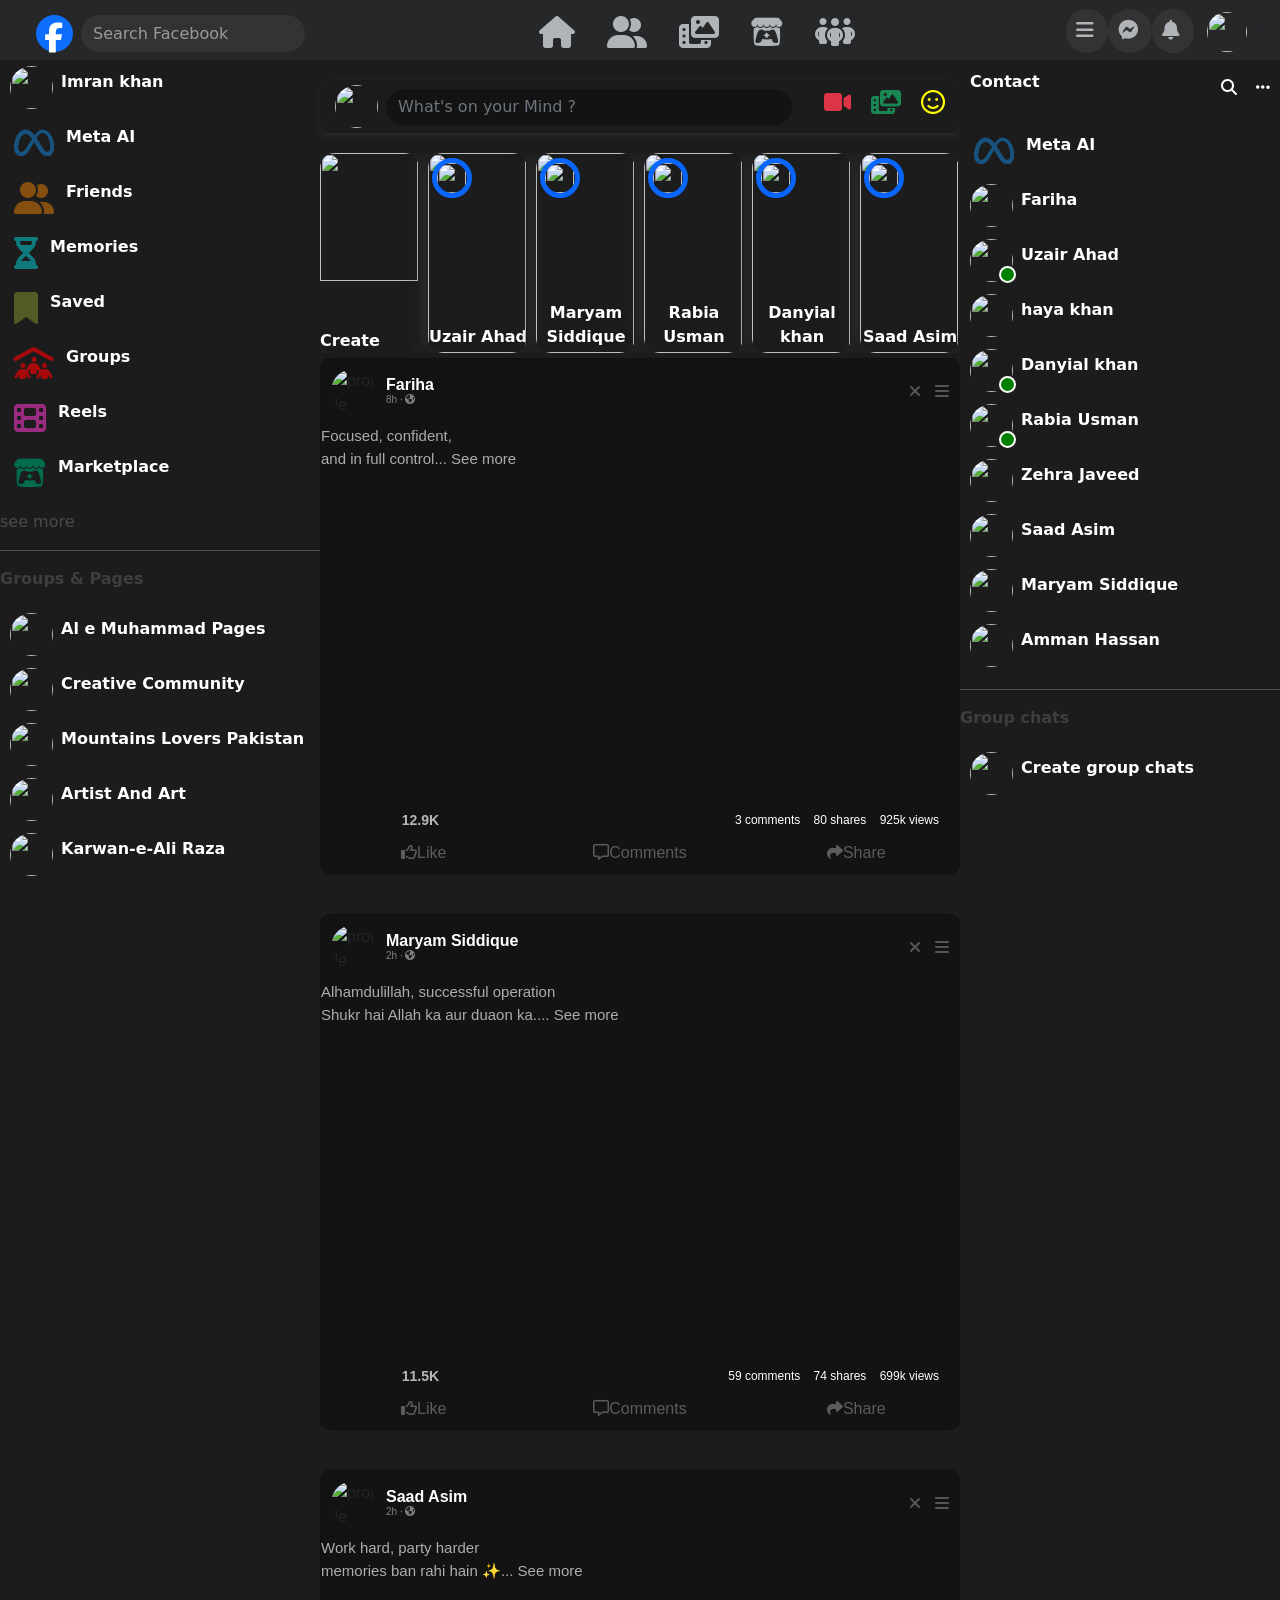
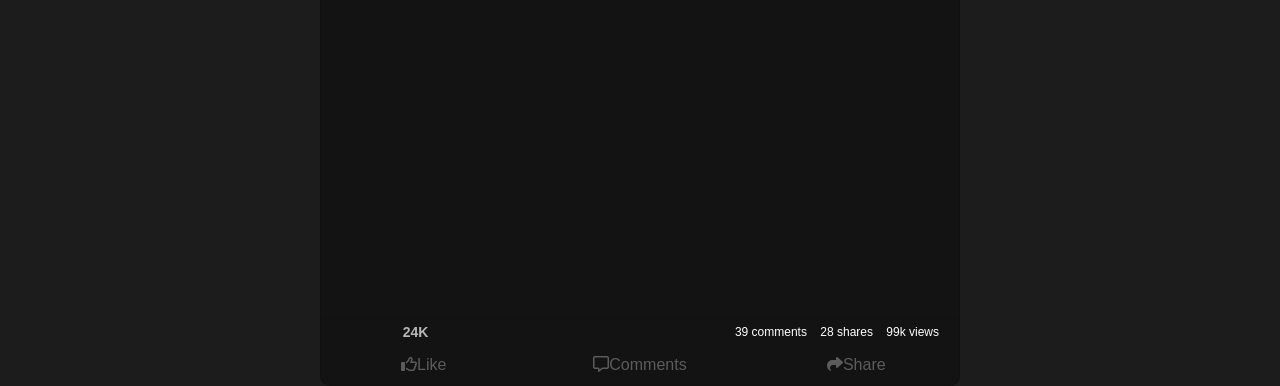
==== feed.html @ c8a4ea5d "Initial clean commit" ====
<!DOCTYPE html>
<html lang="en">

<head>
  <meta charset="UTF-8">
  <meta name="viewport" content="width=device-width, initial-scale=1.0">
  <title>Docum</title>

  <link href="https://cdn.jsdelivr.net/npm/bootstrap@5.3.8/dist/css/bootstrap.min.css" rel="stylesheet"
    integrity="sha384-sRIl4kxILFvY47J16cr9ZwB07vP4J8+LH7qKQnuqkuIAvNWLzeN8tE5YBujZqJLB" crossorigin="anonymous">



  <link rel="stylesheet" href="https://cdnjs.cloudflare.com/ajax/libs/font-awesome/6.4.0/css/all.min.css">
  <link rel="stylesheet" href="./style/feed.css">
</head>

<body>
  <!-- navbar  -->
  <div class="navbar d-flex justify-content-space">
    <div class="fblogo-search d-flex px-3 gap-2">
      <div class="logo bg-primary p-2 rounded-circle"> <i class="fa-brands fa-facebook-f"></i></div>
      <form class="d-flex" role="search">
        <input class="form-control me-2 rounded-5" type="search" placeholder="Search Facebook" aria-label="Search" />
      </form>
      <ul class="nav nav-pills search-icon">
        <li class="nav-item radius">
          <a class="nav-link custom-no-padding fa-md" href="#"><i class="fa-brands fa-sistrix fa-lg"></i></a>
        </li>

    </div>

    <div class="centersec">
      <ul class="nav nav-pills">
        <li class="nav-item-hover">
          <a class="nav-link" href="#"><i class="fa-solid fa-house fa-2x"></i></a>
        </li>
        <li class="nav-item-hover">
          <a class="nav-link" href="#"><i class="fa-solid fa-user-group fa-2x"></i></a>
        </li>
        <li class="nav-item-hover">
          <a class="nav-link" href="#"><i class="fa-solid fa-photo-film fa-2x"></i></a>
        </li>
        <li class="nav-item-hover">
          <a class="nav-link" href="#"><i class="fa-brands fa-itch-io fa-2x"></i></a>
        </li>
        <li class="nav-item-hover">
          <a class="nav-link" href="#"><i class="fa-solid fa-people-group fa-2x"></i></a>
        </li>
      </ul>
    </div>

    <div class="endsec">
      <ul class="nav nav-pills">
        <li class="nav-item radius">
          <a class="nav-link custom-no-padding" href="#"><i class="fa-solid fa-bars fa-lg me-1"></i></a>
        </li>
        <li class="nav-item">
          <a class="nav-link custom-no-padding" href="#"><i class="fa-brands fa-facebook-messenger fa-lg me-1"></i></a>
        </li>
        <li class="nav-item">
          <a class="nav-link custom-no-padding" href="#"><i class="fa-solid fa-bell fa-lg me-1"></i></a>
        </li>
        <!-- drop -->
        <div class="dropdown">
          <a class="btn dropdown-toggle d-flex align-items-center imran" href="#" role="button"
            data-bs-toggle="dropdown" aria-expanded="false">
            <img src="https://perseus-strategies.com/wp-content/uploads/Imran_Khan_Chairman_of_the_PTI_in_2023_img.jpg"
              alt="">
          </a>
          <ul class="dropdown-menu dropdown-menu-end">
            <div class="dp-img">
              <div class="d-flex gap-2 align-items-center">
                <img class="rounded-circle"
                  src="https://upload.wikimedia.org/wikipedia/commons/f/f1/Prime_Minister_Imran_Khan_Adresses_the_Forum_01.jpg"
                  alt="" height="50px" width="50px">
                <p class="p-text-dark">Imran khan</p>
              </div>
              <hr>
              <div class="d-grid gap-2 col-10 mx-auto">
                <button class="nav-button" type="button">see all profiles</button>
              </div>
            </div>
            <div class="d-flex gap-2 align-items-center">
              <i class="fa-solid fa-gear fs-2 px-1"></i>
              <p class="text-dark">Setting & Privacy</p>
            </div>
            <div class="d-flex gap-2 align-items-center">
              <i class="fa-solid fa-circle-question fs-2 px-1"></i>
              <p class="text-dark">Help & Support</p>
            </div>
            <div class="d-flex gap-2 align-items-center">
              <i class="fa-solid fa-moon fs-2 px-1"></i>
              <p class="text-dark">Display & Accessibility</p>
            </div>
            <a href="index.html" class="text-dark text-decoration-none">
              <div class="d-flex gap-2 align-items-center">
                <i class="fa-solid fa-arrow-right-from-bracket fs-2 px-1"></i></button>
                <p class="text-dark">Logout</p>
              </div>
            </a>
          </ul>
        </div>
      </ul>
    </div>
  </div>
  <!-- left sidebar -->
  <div class="col col-lg-3  leftSidebar">
    <div class="d-flex gap-2 align-items-center">
      <img src="https://upload.wikimedia.org/wikipedia/commons/f/f1/Prime_Minister_Imran_Khan_Adresses_the_Forum_01.jpg"
        alt="" height="50px" width="50px">
      <p>Imran khan</p>
    </div>
    <div class="d-flex gap-2 align-items-center">
      <i class="fa-brands fa-meta fs-2 px-1"></i>
      <p>Meta AI</p>
    </div>
    <div class="d-flex gap-2 align-items-center">
      <i class="fa-solid fa-user-group fs-2 px-1"></i>
      <p>Friends</p>
    </div>
    <div class="d-flex gap-2 align-items-center">
      <i class="fa-solid fa-hourglass-half fs-2 px-1"></i>
      <p>Memories</p>
    </div>
    <div class="d-flex gap-2 align-items-center">
      <i class="fa-solid fa-bookmark fs-2 px-1"></i>
      <p>Saved</p>
    </div>
    <div class="d-flex gap-2 align-items-center">
      <i class="fa-solid fa-people-roof fs-2 px-1"></i>
      <p>Groups</p>
    </div>
    <div class="d-flex gap-2 align-items-center">
      <i class="fa-solid fa-film fs-2 px-1"></i>
      <p>Reels</p>
    </div>
    <div class="d-flex gap-2 align-items-center">
      <i class="fa-brands fa-itch-io fs-2 px-1"></i>
      <p>Marketplace</p>
    </div>

    <!-- see more content -->

    <input type="checkbox" id="toggle">

    <div class="extra text-center">
      <div class="d-flex gap-2 align-items-center justify-content-start">
        <i class="fa-solid fa-chart-simple fs-2 px-1"></i>
        <p>Ads Manager</p>
      </div>
      <div class="d-flex gap-2 align-items-center justify-content-start">
        <i class="fa-solid fa-calendar fs-2 px-1"></i>
        <p>Events</p>
      </div>
      <div class="d-flex gap-2 align-items-center justify-content-start">
        <i class="fa-solid fa-gift fs-2 px-1"></i>
        <p>Birthdays</p>
      </div>
      <div class="d-flex gap-2 align-items-center justify-content-start">
        <i class="fa-solid fa-rainbow fs-2 px-1"></i>
        <p>Chats with Ai</p>
      </div>
    </div>
    <label for="toggle" class="btns"></label>



    <hr>

    <p class="groupchats-color"> <b> Groups & Pages</b></p>

    <div class="d-flex gap-2 align-items-center">
      <img src="https://encrypted-tbn0.gstatic.com/images?q=tbn:ANd9GcTqBesgNlFb9PwODDmZGygFiObnDlxezmCV-A&s">
      <p>Al e Muhammad Pages</p>
    </div>

    <div class="d-flex gap-2 align-items-center">
      <img src="https://encrypted-tbn0.gstatic.com/images?q=tbn:ANd9GcRROfGwvRD14f6PtXwY_ai--RITr-jutpg76w&s">
      <p>Creative Community</p>
    </div>

    <div class="d-flex gap-2 align-items-center">
      <img src="https://media.sproutsocial.com/uploads/2022/06/profile-picture.jpeg">
      <p>Mountains Lovers Pakistan</p>
    </div>

    <div class="d-flex gap-2 align-items-center">
      <img src="https://encrypted-tbn0.gstatic.com/images?q=tbn:ANd9GcT5lhakL02HVSxXNx0kKEYZ8kph2pDuCAcoBg&s">
      <p>Artist And Art</p>
    </div>

    <div class="d-flex gap-2 align-items-center">
      <img src="https://encrypted-tbn0.gstatic.com/images?q=tbn:ANd9GcQcvT4A--n5gsOwW_fpumlHjUUjy6fAF8aQiQ&s">
      <p>Karwan-e-Ali Raza </p>
    </div>

  </div>
  <!-- top header -->
  <div class="topHeader">
    <div class="d-flex align-items-center gap-2 img-modal"> <img
        src="https://upload.wikimedia.org/wikipedia/commons/f/f1/Prime_Minister_Imran_Khan_Adresses_the_Forum_01.jpg"
        alt="" height="50px" width="50px">
      <div> <button type="button" class="text-start btn btn-outline-secondary" data-bs-toggle="modal"
          data-bs-target="#staticBackdrop"> What's on your Mind ? </button> </div>
    </div>
    <div class="emoji d-flex"> <i class="fa-solid fa-video text-danger"></i>
      <i class="fa-solid fa-photo-film text-success"></i> <i class="fa-regular fa-face-smile"></i>
    </div>
  </div> 
  <!-- Modal -->
  <div class="modal fade" id="staticBackdrop" data-bs-backdrop="static" data-bs-keyboard="false" tabindex="-1"
    aria-labelledby="staticBackdropLabel" aria-hidden="true">
    <div class=" modal-dialog modal-dialog-centered">
      <div class="modal-content">
        <div class="modal-header justify-content-center">
          <h1 class="modal-title fs-5 w-100 text-center" id="staticBackdropLabel">Create Post</h1>
          <button type="button" class="btn-close" data-bs-dismiss="modal" aria-label="Close"></button>
        </div>
        <div class="modal-body">
          <div class="d-flex gap-2 align-items-center">
            <img
              src="https://upload.wikimedia.org/wikipedia/commons/f/f1/Prime_Minister_Imran_Khan_Adresses_the_Forum_01.jpg"
              alt="" height="50px" width="50px" class="rounded-circle">
            <p>Imran khan</p>
          </div>
          <input type="text" class="modal-input" placeholder="What's on your Mind, Imran">
        </div>
        <div class="modal-footer">
          <button type="button" class="btn btn-secondary" data-bs-dismiss="modal">Discard</button>
          <button type="button" class="btn btn-primary">Post</button>
        </div>
      </div>
    </div>
  </div>
   <!-- stories -->
  <div class="stories-section d-flex gap-2">
    <div class="stories-cards"> <img
        src="https://perseus-strategies.com/wp-content/uploads/Imran_Khan_Chairman_of_the_PTI_in_2023_img.jpg">
      <div class="round-box bg-primary"> <i class="fa-solid fa-plus fs-5 text-white "></i> </div>
      <p class="mt-3"><b>Create Story</b></p>
    </div>
    <div class="stories-cards-friends"> <img
        src="https://d1csarkz8obe9u.cloudfront.net/posterpreviews/ramadan%2C-ramadan-mubarak-design-template-7860d2c92e8c2a7d99bea48b4a5fda92_screen.jpg?ts=1648630992"
        alt="">
      <div class="d-flex gap-2 align-items-center storyimg"> <img
          src="https://encrypted-tbn0.gstatic.com/images?q=tbn:ANd9GcTZNVcG69Y_GPypDQ1mium3vHMA-yTKAuPmqA&s"> </div>
      <p class="pb-1"><b>Uzair Ahad</b></p>
    </div>
    <div class="stories-cards-friends"> <img
        src="https://i.pinimg.com/474x/23/04/39/230439d77ab782302b89d07725bc9863.jpg" alt="">
      <div class="d-flex gap-2 align-items-center storyimg"> <img
          src="https://encrypted-tbn0.gstatic.com/images?q=tbn:ANd9GcSxw-t0Kt8i76lib1ROvMqwrMxuG1gK4yO5bw&s"> </div>
      <p class="pb-1"><b>Maryam Siddique</b></p>
    </div>
    <div class="stories-cards-friends"> <img
        src="https://encrypted-tbn0.gstatic.com/images?q=tbn:ANd9GcTYekvMYM3FN3hiyFXUi-cp_7HgleR_Mc8BCQ&s" alt="">
      <div class="d-flex gap-2 align-items-center storyimg"> <img
          src="https://encrypted-tbn0.gstatic.com/images?q=tbn:ANd9GcQ3QGAeOczGbsq-xIaQDkCVdqaEaFtxI5owYA&s"> </div>
      <p class="pb-1"><b>Rabia Usman </b></p>
    </div>
    <div class="stories-cards-friends"> <img
        src="https://encrypted-tbn0.gstatic.com/images?q=tbn:ANd9GcR8Dz3VIOOk5CW0HCuDczpYUaaKdgdyXStX5A&s" alt="">
      <div class="d-flex gap-2 align-items-center storyimg"> <img
          src="https://i.pinimg.com/736x/fa/2b/e8/fa2be80c90887e211d611d6a1471c90a.jpg"> </div>
      <p class="pb-1"><b>Danyial khan</b></p>
    </div>
    <div class="stories-cards-friends"> <img
        src="https://encrypted-tbn0.gstatic.com/images?q=tbn:ANd9GcRNLD59UkC7vFxxnFmQxbl2fTKSp-18wXwJGg&s" alt="">
      <div class="d-flex gap-2 align-items-center storyimg"> <img
          src="https://encrypted-tbn0.gstatic.com/images?q=tbn:ANd9GcQzpOEa76tAAQQ_jrCV4kTnjTv43XQ3lS3tAA&s"> </div>
      <p class="pb-1"><b>Saad Asim</b></p>
    </div>
  </div>
  <!-- feed -->
  <div class="card-walid">
    <div class="card">
      <div class="card-header">
        <img class="profile-pic"
          src="https://encrypted-tbn0.gstatic.com/images?q=tbn:ANd9GcSNhXNMdQ2dCArz_vn3xRozdFRUmzr-C6CQPA&s"
          alt="profile">
        <div class="user-info">
          <p class="username">Fariha</p>
          <span class="time-ago">8h · <i class="fa-solid fa-earth-americas"></i></span>
        </div>
        <div class="actions">
          <i class="fa-solid fa-xmark"></i>
          <i class="fa-solid fa-bars"></i>
        </div>
      </div>
      <div class="card-body">
        <p class="headline">Focused, confident,</p>
        <p class="subtext">and in full control... See more</p>
        <video src="./videos $ pics/1.mp4" autoplay muted loop></video>
      </div>
      <div class="card-footer">
        <div class="bottom-text">
          <div class="reaction-box">
            <span class="icon like"></span>
            <span class="icon love"></span>
            <span class="count">&nbsp12.9K</span>
            <div class="like-view">
              <p>3 comments &nbsp&nbsp 80 shares &nbsp&nbsp 925k views </p>
            </div>
          </div>
          <div class="like-share-comment">
            <button class="comments"><i class="fa-regular fa-thumbs-up"></i>Like</button>
            <button class="comments"><i class="fa-regular fa-message"></i>Comments</button>
            <button class="comments"><i class="fa-solid fa-share"></i>Share</button>

          </div>
        </div>

      </div>
    </div>

    <div class="card">
      <div class="card-header">
        <img class="profile-pic"
          src="https://encrypted-tbn0.gstatic.com/images?q=tbn:ANd9GcSxw-t0Kt8i76lib1ROvMqwrMxuG1gK4yO5bw&s"
          alt="profile">
        <div class="user-info">
          <p class="username">Maryam Siddique</p>
          <span class="time-ago">2h · <i class="fa-solid fa-earth-americas"></i></span>
        </div>
        <div class="actions">
          <i class="fa-solid fa-xmark"></i>
          <i class="fa-solid fa-bars"></i>
        </div>
      </div>
      <div class="card-body">
        <p class="headline">Alhamdulillah, successful operation</p>
        <p class="subtext">Shukr hai Allah ka aur duaon ka.... See more</p>
        <video src="./videos $ pics/2.mp4" autoplay muted loop></video>
      </div>
      <div class="card-footer">
        <div class="bottom-text">
          <div class="reaction-box">
            <span class="icon like"></span>
            <span class="icon love"></span>
            <span class="count">&nbsp11.5K</span>
            <div class="like-view">
              <p>59 comments &nbsp&nbsp 74 shares &nbsp&nbsp 699k views </p>
            </div>
          </div>
          <div class="like-share-comment">
            <button class="comments"><i class="fa-regular fa-thumbs-up"></i>Like</button>
            <button class="comments"><i class="fa-regular fa-message"></i>Comments</button>
            <button class="comments"><i class="fa-solid fa-share"></i>Share</button>

          </div>
        </div>

      </div>
    </div>

      <div class="card">
      <div class="card-header">
        <img class="profile-pic"
          src="https://encrypted-tbn0.gstatic.com/images?q=tbn:ANd9GcQzpOEa76tAAQQ_jrCV4kTnjTv43XQ3lS3tAA&s"
          alt="profile">
        <div class="user-info">
          <p class="username">Saad Asim</p>
          <span class="time-ago">2h · <i class="fa-solid fa-earth-americas"></i></span>
        </div>
        <div class="actions">
          <i class="fa-solid fa-xmark"></i>
          <i class="fa-solid fa-bars"></i>
        </div>
      </div>
      <div class="card-body">
        <p class="headline">Work hard, party harder</p>
        <p class="subtext">memories ban rahi hain ✨... See more</p>
        <video src="./videos $ pics/5.mp4" autoplay muted loop></video>
      </div>
      <div class="card-footer">
        <div class="bottom-text">
          <div class="reaction-box">
            <span class="icon like"></span>
            <span class="icon love"></span>
            <span class="count">&nbsp24K</span>
            <div class="like-view">
              <p>39 comments &nbsp&nbsp 28 shares &nbsp&nbsp 99k views </p>
            </div>
          </div>
          <div class="like-share-comment">
            <button class="comments"><i class="fa-regular fa-thumbs-up"></i>Like</button>
            <button class="comments"><i class="fa-regular fa-message"></i>Comments</button>
            <button class="comments"><i class="fa-solid fa-share"></i>Share</button>

          </div>
        </div>

      </div>
    </div>
  </div>
   <!-- chats -->
  <div class="col col-lg-3 chats">

    <div class="mb-2">
      <div class="d-flex justify-content-between align-items-center">
        <p>Contact</p>
        <div class="icons">
          <i class="fa-solid fa-magnifying-glass searchIcon"></i>
          <i class="fa-solid fa-ellipsis"></i>
        </div>
      </div>
    </div>
    <div class="d-flex gap-2 align-items-center">
      <i class="fa-brands fa-meta fs-2 px-1"></i>
      <p>Meta AI</p>
    </div>
    <div class="d-flex gap-2 align-items-center">
      <img src="https://encrypted-tbn0.gstatic.com/images?q=tbn:ANd9GcSNhXNMdQ2dCArz_vn3xRozdFRUmzr-C6CQPA&s">
      <p>Fariha</p>
    </div>
    <div class="d-flex gap-2 align-items-center online">
      <span class="status-dot"></span>

      <img src="https://encrypted-tbn0.gstatic.com/images?q=tbn:ANd9GcTZNVcG69Y_GPypDQ1mium3vHMA-yTKAuPmqA&s">
      <p>Uzair Ahad</p>
    </div>
    <div class="d-flex gap-2 align-items-center">
      <img src="https://encrypted-tbn0.gstatic.com/images?q=tbn:ANd9GcQ3JZqCRBEiJ3ABdp6Vbwgeyl2cLdu37CR1Uw&s">
      <p>haya khan</p>
    </div>
    <div class="d-flex gap-2 align-items-center online">
      <span class="status-dot"></span>

      <img src="https://i.pinimg.com/736x/fa/2b/e8/fa2be80c90887e211d611d6a1471c90a.jpg">
      <p>Danyial khan</p>
    </div>
    <div class="d-flex gap-2 align-items-center online">
      <img src="https://encrypted-tbn0.gstatic.com/images?q=tbn:ANd9GcQ3QGAeOczGbsq-xIaQDkCVdqaEaFtxI5owYA&s">
      <span class="status-dot"></span>
      <p>Rabia Usman </p>
    </div>
    <div class="d-flex gap-2 align-items-center">
      <img src="https://encrypted-tbn0.gstatic.com/images?q=tbn:ANd9GcSit-UVHtcaWRMSL-B_laz9GiLqvxO4xRy0LA&s">
      <p>Zehra Javeed</p>
    </div>
    <div class="d-flex gap-2 align-items-center">
      <img src="https://encrypted-tbn0.gstatic.com/images?q=tbn:ANd9GcQzpOEa76tAAQQ_jrCV4kTnjTv43XQ3lS3tAA&s">
      <p>Saad Asim</p>
    </div>
    <div class="d-flex gap-2 align-items-center">
      <img src="https://encrypted-tbn0.gstatic.com/images?q=tbn:ANd9GcSxw-t0Kt8i76lib1ROvMqwrMxuG1gK4yO5bw&s">
      <p>Maryam Siddique</p>
    </div>
    <div class="d-flex gap-2 align-items-center">
      <img src="https://encrypted-tbn0.gstatic.com/images?q=tbn:ANd9GcTnTfXF-ZSaClNVkr52EE76DulRPXOv9xFucw&s">
      <p>Amman Hassan</p>
    </div>

    <hr>

    <p class="groupchats-color"> <b>Group chats</b></p>


    <div class="d-flex gap-2 align-items-center online ml-0">

      <img
        src="https://images.vexels.com/media/users/3/223322/isolated/preview/5a5a1248ae05274bd4c8bd32f574f4fd-plus-icon-symbol.png">
      <p>Create group chats</p>
    </div>

  </div>


  <script src="https://cdn.jsdelivr.net/npm/bootstrap@5.3.8/dist/js/bootstrap.bundle.min.js"
    integrity="sha384-FKyoEForCGlyvwx9Hj09JcYn3nv7wiPVlz7YYwJrWVcXK/BmnVDxM+D2scQbITxI"
    crossorigin="anonymous"></script>
</body>

</html>
---- style/feed.css ----
* {
    padding: 0;
    margin: 0;
    box-sizing: border-box;
}

body {
    background-color: #1c1c1d;
    width: 100%;
    height: 100%;
}

.dropdown-menu.dropdown-menu-end {
    height: 335px;
    width: 400px;
    background-color: #5c5d5f;
    cursor: pointer;
}

.p-text-dark {
    height: 100%;
    display: flex;
    align-items: center;
    margin-bottom: 4px;
}

.dp-img {
    margin: 10px;
    padding: 10px;
    background-color: #5c5d5f;
    border-radius: 10px;
    box-shadow: black 2px 2px 10px;
}

.nav-button {
    color: black;
    background-color: #4d5052;
    border: none;
    border-radius: 13px;
    padding: 3px;
}

.nav-button:hover {
    background-color: #232323;
    color: rgba(255, 255, 255, 0.532);
}

.nav-link i {
    color: #b0b3b8;
}

.nav-item-hover:hover {
    background-color: #4b4d4d97;
    border-radius: 10px;
}

.navbar.d-flex.justify-content-space {
    height: 60px;
    background: black;
    color: white;
    display: flex;
    align-items: center;
    padding-left: 20px;
    position: fixed;
    top: 0;
    left: 0;
    right: 0;
    z-index: 1000;
}

.row {
    background-color: #1c1c1d !important;
    padding: 0;
    margin: 0;
}

.container-fluid.text-center.mt-5 {
    margin-top: 65px !important;
}

.fblogo-search i {
    color: white;
    font-size: 30px;
}

.form-control.me-2.rounded-5 {
    background-color: #333334;
    border: none;
}

.form-control.me-2.rounded-5::placeholder {
    color: white;
    opacity: 0.5;
}

.logo.bg-primary.p-2.rounded-circle {
    width: 37px;
    height: 37px;
}

.navbar.d-flex.justify-content-space {
    background-color: #252728;
}

.custom-no-padding {
    padding: 10px 10px;
    background-color: #333334;
    border-radius: 50px !important;
}

.imran {
    padding-top: 2px !important;
}

.nav.nav-pills.search-icon {
    display: none;
}

.dropdown-toggle img {
    width: 40px;
    height: 40px;
    border-radius: 50%;
    object-fit: cover;
    margin-right: 8px;
}


.dropdown-menu a {
    font-size: 16px;
}

/* feed  */
.leftSidebar {
    height: 90.5vh;
    overflow: auto;
    background-color: #1c1c1d;
}

.leftSidebar>div,
.chats>div {
    padding: 5px 10px;
    border-radius: 2px;
    cursor: pointer;
}

.leftSidebar>div p,
.chats>div p {
    font-weight: bold;
    margin-top: 5px;
}

.leftSidebar>div:hover,
.extra>div:hover,
.chats>div:hover {
    background-color: rgb(163, 159, 159);
}

.extra {
    background: transparent !important;
}

.leftSidebar div img,
.chats div img,
.topHeader div img {
    width: 43px;
    height: 43px;
    border-radius: 50%;
}

.chats {
    height: 90.5vh;
    overflow: auto;
}
.col.col-lg-3.chats{
background-color: #1c1c1d;
}

/* real feed */
.card-walid {
    flex-direction: column;
    /* gap: 20px; */
    display: flex;
    justify-content: center;
    align-items: center;
    /* margin: 20px; */
    font-family: Arial, sans-serif;
    width: 50%;
    left: 25%;
    right: 25%;
    position: relative;
}

.card {
    width: 100%;
    background: #131313;
    border-radius: 10px;
    overflow: hidden;
    margin-top: 40px;
}

/* Header */
.card-header {
    display: flex;
    align-items: center;
    padding: 10px;
}

.profile-pic {
    width: 45px;
    height: 45px;
    border-radius: 50%;
    object-fit: cover;
    margin-right: 10px;
}

.user-info {
    flex-grow: 1;
    line-height: 13px;
}

.username {
    font-weight: bold;
    margin: 0;
}

.time-ago {
    font-size: 12px;
    color: gray;
}

.actions i {
    margin-left: 10px;
    color: #555;
    cursor: pointer;
}

.card-body {
    padding: 0px 0;
}

.card-body video {
    width: 100%;
    border-radius: 6px;
    margin-top: 10px;
}

/* Footer */
.card-footer {
    padding: 0 10px;
    background: #131313;
    text-align: center;
}

.reaction-box {
    display: flex;
    align-items: center;
    justify-content: center;
    gap: 4px;
    padding: 0 10px;
    background-color: #131313;
}

.reaction-box .icon {
    width: 20px;
    height: 20px;
    display: inline-block;
    background-size: cover;
    border-radius: 50%;
}

.icon.like {
    background-image: url('https://static.cdnlogo.com/logos/f/95/facebook-like.svg');
    width: 27px;
}

.icon.love {
    background-image: url('https://uxwing.com/wp-content/themes/uxwing/download/relationship-love/red-heart-icon.png');
    width: 27px;
}

.like-view p {
    margin: 0;
}

.count {
    font-weight: 500;
    margin-left: 4px;
}

.like-view {
    display: flex;
    justify-content: flex-end;
    align-items: center;
    padding: 4px 0;
    font-size: 12px;
    color: #666;
    width: 100%;
}

.bottom-text .like-share-comment {
    height: 40px;
    display: flex;
    justify-content: space-between;
}

.bottom-text .like-share-comment .comments {
    /* padding: 50px; */
    color: #5c5c5c;
    width: 30%;
    gap: 20px;
    border: none;
    background-color: #131313;
}

/*     ==>       */

.headline,
.subtext {
    font-size: 15px;
    font-weight: 400;
    color: #adadad;
    margin: 0;
}

.hour {
    display: flex;
    flex-direction: column;
    align-items: flex-start;
}

.time-ago {
    font-size: 10px;
}

.d-flex.gap-2.align-items-center.feeddp {
    display: flex;
    justify-content: center;
    align-items: center !important;
}

.d-flex.gap-2.align-items-center.feeddp p {
    margin: 0;
}

.d-flex.gap-2.align-items-center.feeddp img {
    border-radius: 50%;
    width: 40px;
}

.dp-aside {
    display: flex;
    gap: 15px;
    color: #747980;
}

.fa-solid.fa-ellipsis.hd {
    color: #747980;
}

/* like comments */

.icon {
    width: 20px;
    height: 20px;
    display: inline-block;
    background-size: cover;
}

.like {
    background-image: url('https://cdn.worldvectorlogo.com/logos/facebook-reaction-like.svg');
}

.love {
    background-image: url('https://cdn.worldvectorlogo.com/logos/facebook-love.svg');
}

.count {
    font-size: 14px;
    font-weight: bold;
    color: #b8b8b8;
}

.like-share2 p {
    width: 100%;
    position: absolute;
    color: white;
    z-index: 2;
    bottom: -420px;
    display: flex;
    justify-content: flex-end;
    right: -324px;
}

.like-share3 p {
    width: 100%;
    position: absolute;
    color: white;
    z-index: 2;
    bottom: -420px;
    display: flex;
    justify-content: flex-end;
    right: -407px;
}

.comments1 {
    font-family: system-ui, -apple-system, BlinkMacSystemFont, 'Segoe UI', Roboto, Oxygen, Ubuntu, Cantarell, 'Open Sans', 'Helvetica Neue', sans-serif;
    position: absolute;
    bottom: -439px;
    width: 100px;
    left: 80px;
    outline: none;
    border: none;
    color: white;
    background-color: #252728;
    letter-spacing: 2px;
}

.comments2 {
    font-family: system-ui, -apple-system, BlinkMacSystemFont, 'Segoe UI', Roboto, Oxygen, Ubuntu, Cantarell, 'Open Sans', 'Helvetica Neue', sans-serif;
    position: absolute;
    bottom: -439px;
    width: 111px;
    left: 290px;
    outline: none;
    border: none;
    color: white;
    background-color: #252728;
    letter-spacing: 2px;
    text-decoration: none;
}

.comments3 {
    font-family: system-ui, -apple-system, BlinkMacSystemFont, 'Segoe UI', Roboto, Oxygen, Ubuntu, Cantarell, 'Open Sans', 'Helvetica Neue', sans-serif;
    position: absolute;
    bottom: -439px;
    width: 100px;
    left: 550px;
    outline: none;
    border: none;
    color: white;
    background-color: #252728;
    letter-spacing: 2px;
    text-decoration: none;
}


/* h */


.topHeader {
    box-shadow: rgba(71, 64, 64, 0.422) 0px 3px 8px;
    background-color: #1c1c1d;
    padding: 5px 15px;
    border-radius: 10px;
    top: 80px;
    left: 25%;
    position: relative;
    width: 50%;
    display: flex;

}

.img-modal {
    width: 50%;

}

.emoji {
    width: 50%;
    display: flex;
    justify-content: end;
    gap: 20px;

}

.emoji i {
    font-size: 24px;
    cursor: pointer;
}

.img-modal div {
    width: 100%;
}

.img-modal div button {
    width: 100%;
}

.emoji.d-flex,
.topHeader.d-flex.justify-content-between.align-items-center {
    background-color:#1c1c1d;
    margin-top: 5px;
}

.text-start.btn.btn-outline-secondary {
    background-color: #131313;
    width: 160%;
    position: relative;
    border-radius: 20px;
    border: none;

}

.fa-regular.fa-face-smile {
    color: rgb(255, 255, 0);
}

/* firstsec */
.fa-brands.fa-meta.fs-2.px-1 {
    color: #149dff6f;
}

.fa-solid.fa-user-group.fs-2.px-1 {
    color: rgba(255, 140, 0, 0.464);
}

.fa-solid.fa-hourglass-half.fs-2.px-1 {
    color: rgba(0, 251, 255, 0.43);
}

.fa-solid.fa-bookmark.fs-2.px-1 {
    color: #9fba3267;
}

.fa-solid.fa-people-roof.fs-2.px-1 {
    color: rgba(255, 0, 0, 0.616);
}

.fa-solid.fa-film.fs-2.px-1 {
    color: rgb(153, 44, 129);
}

.fa-brands.fa-itch-io.fs-2.px-1 {
    color: #026c4e;
}

.fa-solid.fa-chart-simple.fs-2.px-1 {
    color: rgba(0, 129, 241, 0.701);
}

.fa-solid.fa-gift.fs-2.px-1 {
    color: rgba(212, 188, 6, 0.459);
}

.fa-solid.fa-rainbow.fs-2.px-1 {
    color: rgba(216, 112, 147, 0.534);
}

.fa-solid.fa-calendar.fs-2.px-1 {
    color: rgba(255, 218, 185, 0.495);
}

/* leftside  */
.leftSidebar {
    height: 100vh;
    overflow-y: auto;
}

.leftSidebar::-webkit-scrollbar {
    width: 0px;
    transition: 0.3s;
}

.leftSidebar:hover::-webkit-scrollbar {
    width: 6px;
}

.leftSidebar::-webkit-scrollbar-thumb {
    background: #c1c1c1;
    border-radius: 50px;
}

.leftSidebar::-webkit-scrollbar-thumb:hover {
    background: #747980;
}

/* stories */
.mt-3 {
    display: flex;
    align-items: center;
    justify-content: center;
}

.stories-section {
    background-color: #1c1c1d;
    width: 50%;
    height: 200px;
    margin: 20px 0;
    cursor: pointer;
    position: relative;
    left: 25%;
    right: 25%;
    top: 80px;
    overflow: hidden;
    margin-bottom: 45px;
}

.stories-cards,
.stories-cards-friends {
    height: 100%;
    width: 120px;
    border-radius: 15px;
    position: relative;
    background-color: #1c1c1d;
    box-shadow: 0 0 25px rgba(50, 50, 52, 0.669);
}


.stories-cards-friends img {
    height: 100%;
    width: 99%;
    border-radius: 15px;
    position: absolute;
    display: block;
    padding: 0;
    margin: 0;
    object-fit: cover;
    /* box-shadow: 0 0 25px rgba(78, 78, 81, 0.669); */
}

.stories-cards-friends p {
    position: absolute;
    bottom: 0;
    left: 0;
    width: 100%;
    margin: 0;
    color: white;
    text-align: center;
    text-shadow: 1px 2px 3px #1c1c1d;
    padding: 5px 0;
}

.d-flex.gap-2.align-items-center.storyimg {
    width: 40px !important;
    height: 40px !important;
    position: absolute;
    margin-left: 4px;
    margin-top: 5px;
    border: 5px solid #0866ff;
    border-radius: 50%;
}


.stories-cards img {
    height: 80%;
    width: 99%;
    border-radius: 15px;
     position: relative;
    display: inline-block;
}

.round-box {
    height: 40px;
    width: 40px;
    border-radius: 50%;
    border: 2px solid rgb(255, 255, 255);
    display: flex;
    align-items: center;
    justify-content: center;
    position: absolute;
    bottom: 15px;
   display: none;
}

.modal-input {
    height: 100%;
    width: 100%;
    border: none;
}

p {
    color: white;
}

/* see more  */
#toggle {
    display: none;
}

.extra {
    max-height: 0;
    overflow: hidden;
    transition: 0.4s ease-in;
}

#toggle:checked~.extra {
    max-height: 400px;
}

.btns::after {
    content: "see more";
    color: rgba(109, 110, 114, 0.567);
    cursor: pointer;
}

#toggle:checked+.extra+.btns::after {
    content: "See Less";
}

/* chats */
.fa-solid.fa-magnifying-glass.searchIcon {
    color: white;
    padding-right: 14px;
}

.fa-solid.fa-ellipsis {
    color: white;
}

hr {
    color: #e2ece9;
}

.mb-2,
.d-flex.gap-2.align-items-center.online.ml-0 {
    background-color: transparent !important;
}

.d-flex.gap-2.align-items-center.online {
    position: relative;
    display: inline-block;
}

.status-dot {
    position: absolute;
    bottom: 5px;
    left: 39px;
    width: 17px;
    height: 17px;
    background-color: green;
    border: 2px solid white;
    border-radius: 50%;
}

.groupchats-color {
    color: #3d3e3f;
}

.chats {
    height: 100vh;
    overflow-y: auto;
}

.chats::-webkit-scrollbar {
    width: 0px;
    transition: 0.3s;
}

.chats:hover::-webkit-scrollbar {
    width: 7px;
}

.chats::-webkit-scrollbar-thumb {
    background: #c1c1c1;
    border-radius: 50px;
}

.chats::-webkit-scrollbar-thumb:hover {
    background: #747980;
}

.feed {
    margin-left: 25%;
    margin-right: 25%;
    height: 100vh;
    padding: 0;
}

.leftSidebar {
    position: fixed;
    top: 60px;
    left: 0;
    width: 25%;
    height: calc(100vh - 60px);
    overflow-y: auto;
}

.chats {
    position: fixed;
    top: 60px;
    right: 0;
    width: 25%;
    height: calc(100vh - 60px);
    overflow-y: auto;
    background-color: #1c1c1d;
}

@media only screen and (max-width: 991px) {
    .round-box {
        height: 30px;
        width: 30px;
        bottom: 25px;
    }

    .mt-3 {
        font-size: 10px;
        margin: 0;
    }

    b,
    strong {
        font-size: 10px;
        font-weight: 100;
    }

    .col.col-lg-3.leftSidebar {
        display: none;
    }

    .topHeader {
        left: 15%;
    }

    .text-start.btn.btn-outline-secondary {
        width: 120%;
    }

    .stories-section {
        left: 15%;
    }

    .card-walid {
        left: 15%;
        margin-top: 55px;
    }
}

@media only screen and (max-width: 898px) {

    /* CSS rules for screens smaller than 768px */
    .form-control.me-2.rounded-5 {
        display: none;
    }

    .nav.nav-pills.search-icon {
        display: block;
    }

    .text-start.btn.btn-outline-secondary {
        width: 120%;
        font-size: 10px;
    }

    .emoji i {
        font-size: 19px;
        margin-top: 8px;
        cursor: pointer;
    }
}

@media only screen and (max-width: 778px) {
    .round-box {
        height: 30px;
        width: 30px;
        bottom: 25px;
        margin: 0 45px;
    }

    .form-control.me-2.rounded-5 {
        display: none;
    }

    .nav.nav-pills.search-icon {
        display: block;
    }

    .text-start.btn.btn-outline-secondary {
        width: 120%;
        font-size: 10px;
    }

    .emoji i {
        font-size: 19px;
        margin-top: 8px;
        cursor: pointer;
    }

    .centersec {
        display: none;
    }

    .chats {
        display: none;
    }

    .topHeader {
        width: 98%;
        left: 1%;
        right: 1%;
    }

    .text-start.btn.btn-outline-secondary {
        width: 120%;
    }

    .stories-section {
        width: 98%;
        left: 1%;
        right: 1%;
    }

    .card-walid {
        width: 98%;
        left: 1%;
        right: 1%;
    }

    .round-box {
        height: 30px;
        width: 30px;
    }

    .mt-3 {
        font-size: 10px;
        margin: 0;
    }

    b,
    strong {
        font-size: 10px;
    }
.stories-cards{
height: 80%;

}
    .stories-cards-friends {
        height: 80%;
    }

    .nav-link.custom-no-padding,
    .nav-link.custom-no-padding.fa-md {
        font-size: 15px;
        padding: 5px;
        width: 30px;
        height: 30px;
    }


    .navbar.d-flex.justify-content-space {
        background-color: #252728;
        align-items: center;
    }

    .fblogo-search i {
        color: white;
        font-size: 20px;
    }

    .logo.bg-primary.p-2.rounded-circle {
        width: 30px;
        height: 30px;
    }

    .dropdown-toggle img {
        width: 30px;
        height: 30px;
        border-radius: 50%;
        object-fit: cover;
        margin-right: 0px;
    }

    .navbar.d-flex.justify-content-space {
        background-color: #252728;
        align-items: center;
        height: 45px;
    }

    .fblogo-search.d-flex.px-3.gap-2 {
        justify-content: center;
        align-items: center;
        margin-bottom: 12px;
    }

    .imran {
        padding-top: 0;
    }

    .btn.dropdown-toggle.d-flex.align-items-center.imran {
        padding-bottom: 0;
        padding-top: 0;
    }

    .element.style {
        width: 30px;
        height: 30px;

        .custom-no-padding {
            height: 40px;
            padding: 10px 10px;
            background-color: #333334;
            border-radius: 50px !important;
            width: 40px;
        }
    }
}

@media only screen and (max-width: 345px) {

    .topHeader {
        top: 60px;
    }

    .stories-section {
        top: 47px;
    }

    .navbar.d-flex.justify-content-space {
        min-height: 50px;
        padding-left: 0px;
    }

    .fblogo-search.d-flex.px-3.gap-2 {
        gap: 1px;
        margin-bottom: 0;
    }

    .fa-brands.fa-facebook-f,
    .fa-brands.fa-sistrix.fa-lg {
        font-size: 20px;
    }

    .logo.bg-primary.p-2.rounded-circle,
    .nav-link.custom-no-padding.fa-md,
    .custom-no-padding,
    .dropdown,
    .btn.dropdown-toggle.d-flex.align-items-center.imran {
        width: 31px !important;
        height: 32px !important;
        display: flex;
        justify-content: center;
        align-items: center;
    }

    .nav-item.radius,
    .nav-item {
        display: flex;
        align-items: center;
    }

    .nav.nav-pills {
        gap: 8px;
    }

    .dropdown-toggle img {
        width: 33px;
        height: 33px;
        border-radius: 50%;
        object-fit: cover;
        margin: 10px;
        padding-top: 3px;
    }

    .text-start.btn.btn-outline-secondary {
        width: 120%;
        font-size: 7px;
        padding: 5px;
    }

    .topHeader div img {
        width: 25px;
        height: 25px;
        border-radius: 50%;
    }

    .emoji.d-flex {
        margin-top: 0;
    }

    .emoji i {
        font-size: 13px;
        margin-top: 8px;
        cursor: pointer;
    }

    .card-walid {
        margin-top: 0;
    }

    .stories-cards-friends {
        height: 80%;
        width: 80px;
        border-radius: 15px;
    }

    .d-flex.gap-2.align-items-center.storyimg {
        width: 25px !important;
        height: 25px !important;
        position: absolute;
        margin-left: 4px;
        margin-top: 5px;
        border: 2px solid #0866ff;
        border-radius: 50%;
    }

    .round-box {
        height: 40px;

    }

    .round-box {
        height: 20px;
        width: 20px;
        bottom: 18px;
        margin: 0 11px;
    }



    .stories-section {
        width: 98%;
        left: 1%;
        right: 1%;
        height: 130px;
        margin-bottom: 0;
    }

    .stories-cards,
    .stories-cards-friends {
        width: 30%;
        height: 80%;
    }

    .mt-3 {
        height: 0px;
    }

    b,
    strong {
        font-size: 6px;
    }

    .card-header {
        padding: 5px;
    }

    .profile-pic {
        width: 30px;
        height: 30px;
        border-radius: 50%;
        object-fit: cover;
        margin-right: 5px;
    }

    .username {
        font-size: small;
        font-weight: bold;
        margin: 0;
    }

    .time-ago {
        font-size: 9px;
    }

    .headline,
    .subtext {
        font-size: 12px;
    }

    .reaction-box {
        gap: 0px;
        padding: 0;
    }

    .reaction-box .icon {
        width: 20px;
        height: 15px;
    }

    .count {
        font-size: 11px;
        font-weight: 200;
    }

    .like-view {
        padding: 2px 0;
        font-size: 8px;
    }

    .fa-classic,
    .fa-regular,
    .fa-solid,
    .far,
    .fas {
        font-size: 10px;
    }

    .comments {
        font-size: 10px;
    }

    .card {
        margin-top: 25px;
    }

    .fa-solid {
        font-size: 14px;
    }

    .fa-lg {
        font-size: 15px;
    }
}

@media only screen and (max-width: 258px) {

    .navbar.d-flex.justify-content-space {
        height: 40px;
        justify-content: space-between;
        align-content: center;
        padding-left: 0px;
    }


    .fa-brands.fa-facebook-f,
    .fa-brands.fa-sistrix.fa-lg,
    .fa-solid.fa-bars.fa-lg.me-1,
    .fa-brands.fa-facebook-messenger.fa-lg.me-1,
    .fa-solid.fa-bell.fa-lg.me-1 {
        font-size: 14px;
    }

    .fblogo-search.d-flex.px-3.gap-2 {
        padding: 5px 2px !important;
        gap: 2px !important;
    }

    .logo.bg-primary.p-2.rounded-circle,
    .nav-link.custom-no-padding.fa-md,
    .custom-no-padding,
    .dropdown,
    .btn.dropdown-toggle.d-flex.align-items-center.imran {
        width: 21px !important;
        height: 21px !important;
        display: flex;
        justify-content: center;
        align-items: center;
    }

    .nav-item.radius,
    .nav-item {
        display: flex;
        align-items: center;
    }

    .nav.nav-pills {
        gap: 6px;
    }

    .dropdown-toggle img {
        width: 24px;
        height: 24px;
        margin: 0;
        margin-bottom: 5px;
    }

    .text-start.btn.btn-outline-secondary {
        width: 130%;
        font-size: 4px;
        padding: 4px;
        margin-bottom: 5px;
    }

    .topHeader div img {
        width: 22px;
        height: 18px;
        border-radius: 50%;
    }

    .topHeader {
        width: 86%;
        left: 7%;
        right: 7%;
        height: 32px;
    }

    .emoji.d-flex {
        margin-top: 0;
        gap: 10px;
    }

    .emoji i {
        font-size: 9px;
        margin-top: 6px;
    }

    .fa-brands.fa-facebook-f,
    .fa-brands.fa-sistrix.fa-lg,
    .fa-solid.fa-bars.fa-lg.me-1,
    .fa-brands.fa-facebook-messenger.fa-lg.me-1,
    .fa-solid.fa-bell.fa-lg.me-1 {
        font-size: 11px;
    }

    .stories-cards,
    .stories-cards-friends {
        width: 14%;
        height: 50%;
    }

    .fs-5 {
        font-size: 0.25rem !important;
    }

    .round-box {
        height: 10px;
        width: 10px;
        bottom: 11px;
        margin: 0 7px;
    }

    .stories-cards,
    .stories-cards-friends {
        width: 17%;
        height: 71%;
    }

    .d-flex.gap-2.align-items-center.storyimg {
        width: 15px !important;
        height: 15px !important;
    }

    .round-box {
        height: 10px;
        width: 10px;
        bottom: 14px;
        margin: 0 11px;
    }
    .mt-3 {
        height: 0px;
        margin-top: 7px !important;
}
    .fa-solid {
        font-size: 9px;
    }
}
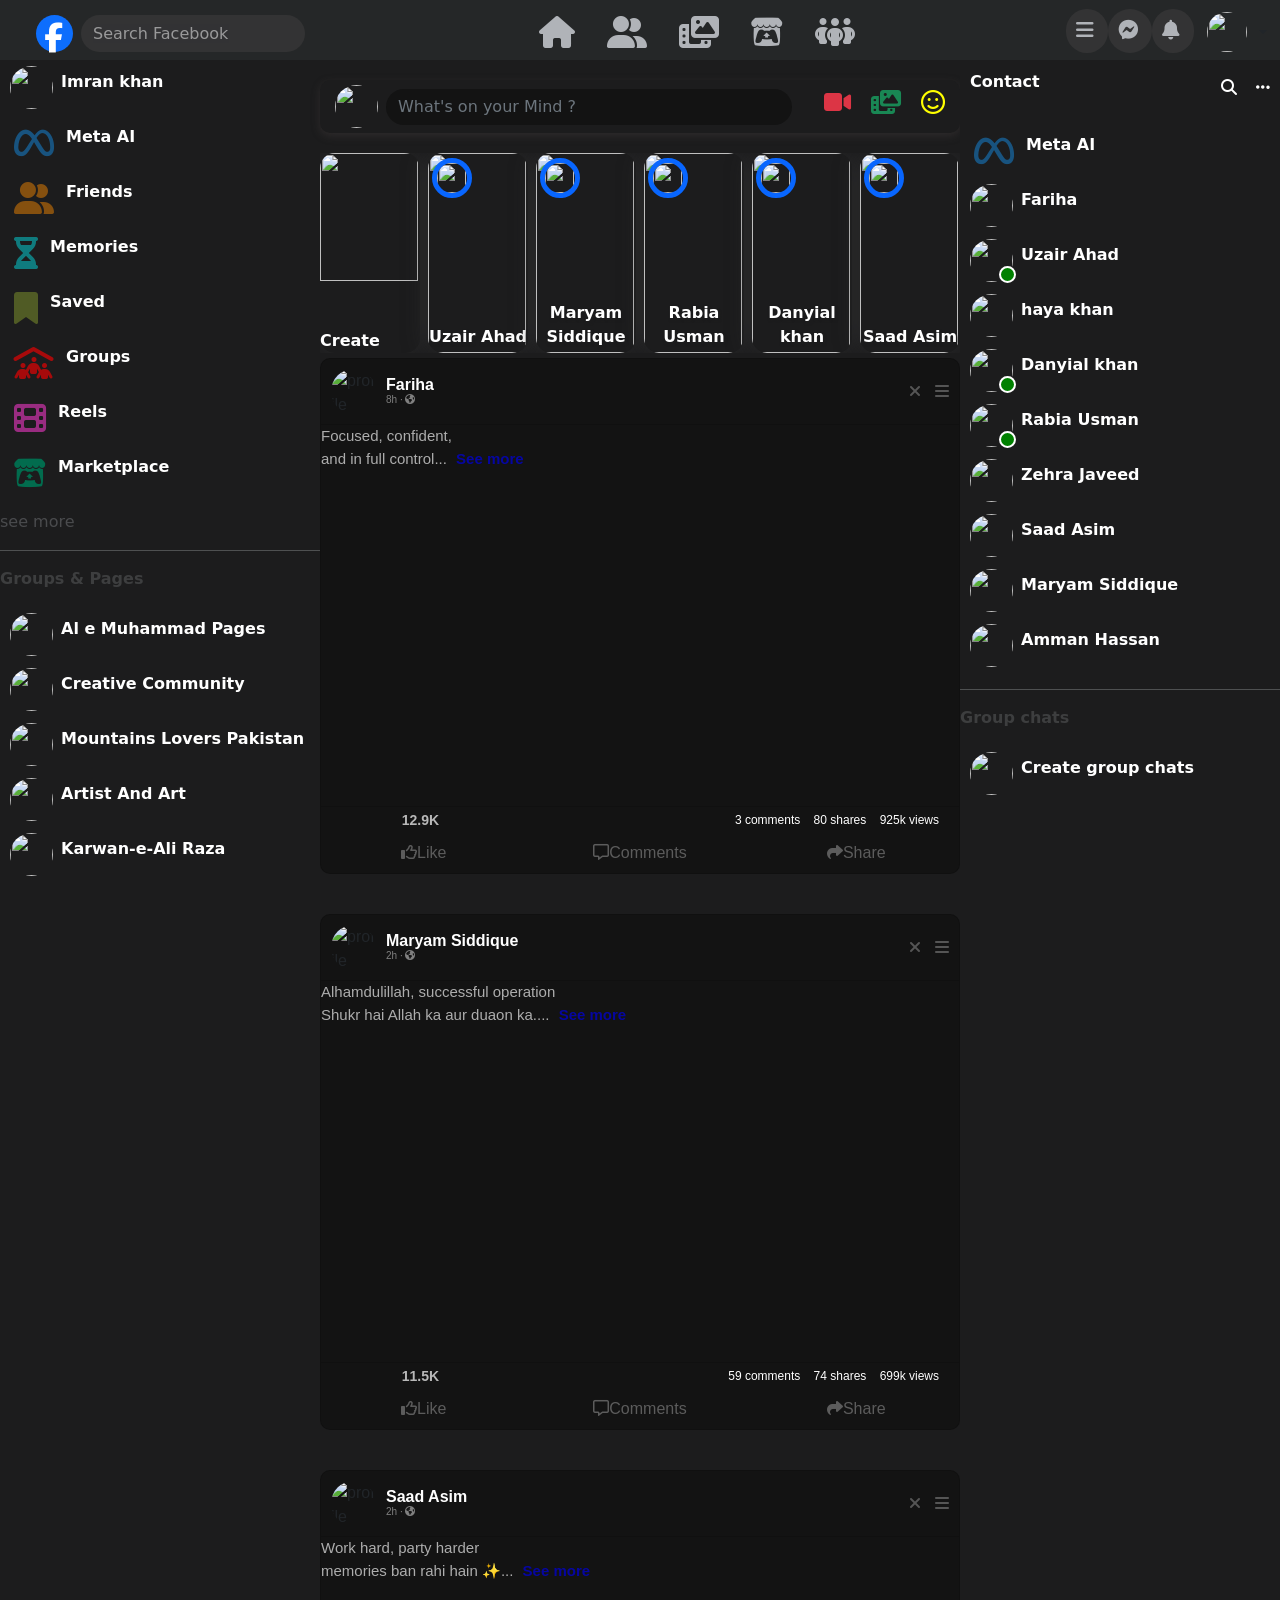
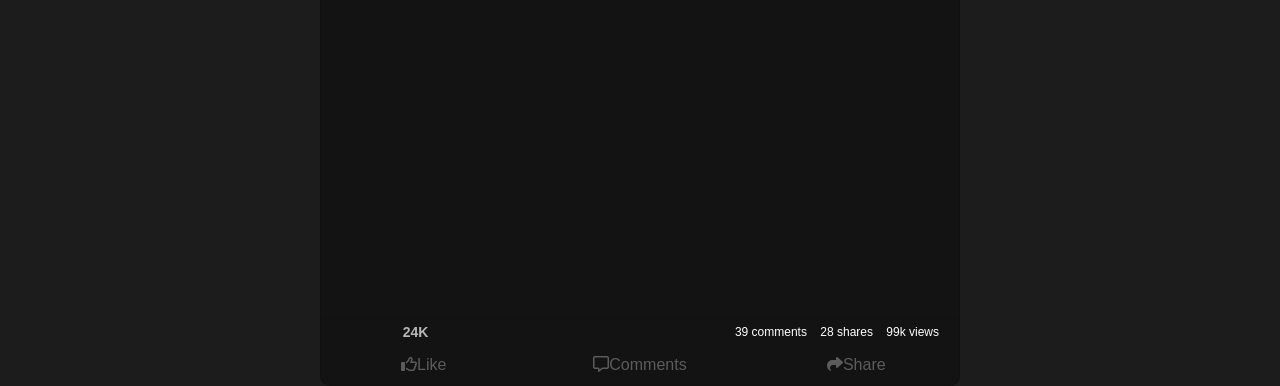
==== commit 941bb076: "fb latest" ====
--- a/feed.html
+++ b/feed.html
@@ -207,7 +207,7 @@
     <div class="emoji d-flex"> <i class="fa-solid fa-video text-danger"></i>
       <i class="fa-solid fa-photo-film text-success"></i> <i class="fa-regular fa-face-smile"></i>
     </div>
-  </div> 
+  </div>
   <!-- Modal -->
   <div class="modal fade" id="staticBackdrop" data-bs-backdrop="static" data-bs-keyboard="false" tabindex="-1"
     aria-labelledby="staticBackdropLabel" aria-hidden="true">
@@ -233,7 +233,7 @@
       </div>
     </div>
   </div>
-   <!-- stories -->
+  <!-- stories -->
   <div class="stories-section d-flex gap-2">
     <div class="stories-cards"> <img
         src="https://perseus-strategies.com/wp-content/uploads/Imran_Khan_Chairman_of_the_PTI_in_2023_img.jpg">
@@ -290,8 +290,16 @@
       </div>
       <div class="card-body">
         <p class="headline">Focused, confident,</p>
-        <p class="subtext">and in full control... See more</p>
-        <video src="./videos $ pics/1.mp4" autoplay muted loop></video>
+
+        <p class="subtext">
+          <span class="short-text">and in full control...</span>
+          <span class="full-text">
+            and in full control, pushing limits and achieving more every day with strong determination and clarity.
+          </span>
+          <span class="toggle-btn" onclick="toggleText(this)">See more</span>
+        </p>
+
+        <video src="./videos_pics/5.mp4" autoplay muted loop></video>
       </div>
       <div class="card-footer">
         <div class="bottom-text">
@@ -328,11 +336,19 @@
           <i class="fa-solid fa-bars"></i>
         </div>
       </div>
-      <div class="card-body">
-        <p class="headline">Alhamdulillah, successful operation</p>
-        <p class="subtext">Shukr hai Allah ka aur duaon ka.... See more</p>
-        <video src="./videos $ pics/2.mp4" autoplay muted loop></video>
-      </div>
+     <div class="card-body">
+  <p class="headline">Alhamdulillah, successful operation</p>
+  
+  <p class="subtext">
+    <span class="short-text">Shukr hai Allah ka aur duaon ka....</span>
+    <span class="full-text">
+      Shukr hai Allah ka aur duaon ka, sab kuch smoothly complete hua aur sab log khairiyat se hain.
+    </span>
+    <span class="toggle-btn" onclick="toggleText(this)">See more</span>
+  </p>
+
+  <video src="./videos_pics/2.mp4" autoplay muted loop></video>
+</div>
       <div class="card-footer">
         <div class="bottom-text">
           <div class="reaction-box">
@@ -354,7 +370,7 @@
       </div>
     </div>
 
-      <div class="card">
+    <div class="card">
       <div class="card-header">
         <img class="profile-pic"
           src="https://encrypted-tbn0.gstatic.com/images?q=tbn:ANd9GcQzpOEa76tAAQQ_jrCV4kTnjTv43XQ3lS3tAA&s"
@@ -368,11 +384,19 @@
           <i class="fa-solid fa-bars"></i>
         </div>
       </div>
-      <div class="card-body">
-        <p class="headline">Work hard, party harder</p>
-        <p class="subtext">memories ban rahi hain ✨... See more</p>
-        <video src="./videos $ pics/5.mp4" autoplay muted loop></video>
-      </div>
+    <div class="card-body">
+  <p class="headline">Work hard, party harder</p>
+  
+  <p class="subtext">
+    <span class="short-text">memories ban rahi hain ✨...</span>
+    <span class="full-text">
+      memories ban rahi hain ✨, doston ke sath har moment enjoy ho raha hai aur life ka maza aa raha hai.
+    </span>
+    <span class="toggle-btn" onclick="toggleText(this)">See more</span>
+  </p>
+
+  <video src="./videos_pics/1.mp4" autoplay muted loop></video>
+</div>
       <div class="card-footer">
         <div class="bottom-text">
           <div class="reaction-box">
@@ -394,7 +418,7 @@
       </div>
     </div>
   </div>
-   <!-- chats -->
+  <!-- chats -->
   <div class="col col-lg-3 chats">
 
     <div class="mb-2">
@@ -470,6 +494,8 @@
   <script src="https://cdn.jsdelivr.net/npm/bootstrap@5.3.8/dist/js/bootstrap.bundle.min.js"
     integrity="sha384-FKyoEForCGlyvwx9Hj09JcYn3nv7wiPVlz7YYwJrWVcXK/BmnVDxM+D2scQbITxI"
     crossorigin="anonymous"></script>
+
+  <script src="js folder/feed.js"></script>
 </body>
 
 </html>
--- a/style/feed.css
+++ b/style/feed.css
@@ -9,7 +9,16 @@
     width: 100%;
     height: 100%;
 }
-
+.full-text {
+  display: none;
+}
+
+.toggle-btn {
+  color: rgba(0, 0, 222, 0.701);
+  cursor: pointer;
+  font-weight: bold;
+  margin-left: 5px;
+}
 .dropdown-menu.dropdown-menu-end {
     height: 335px;
     width: 400px;
